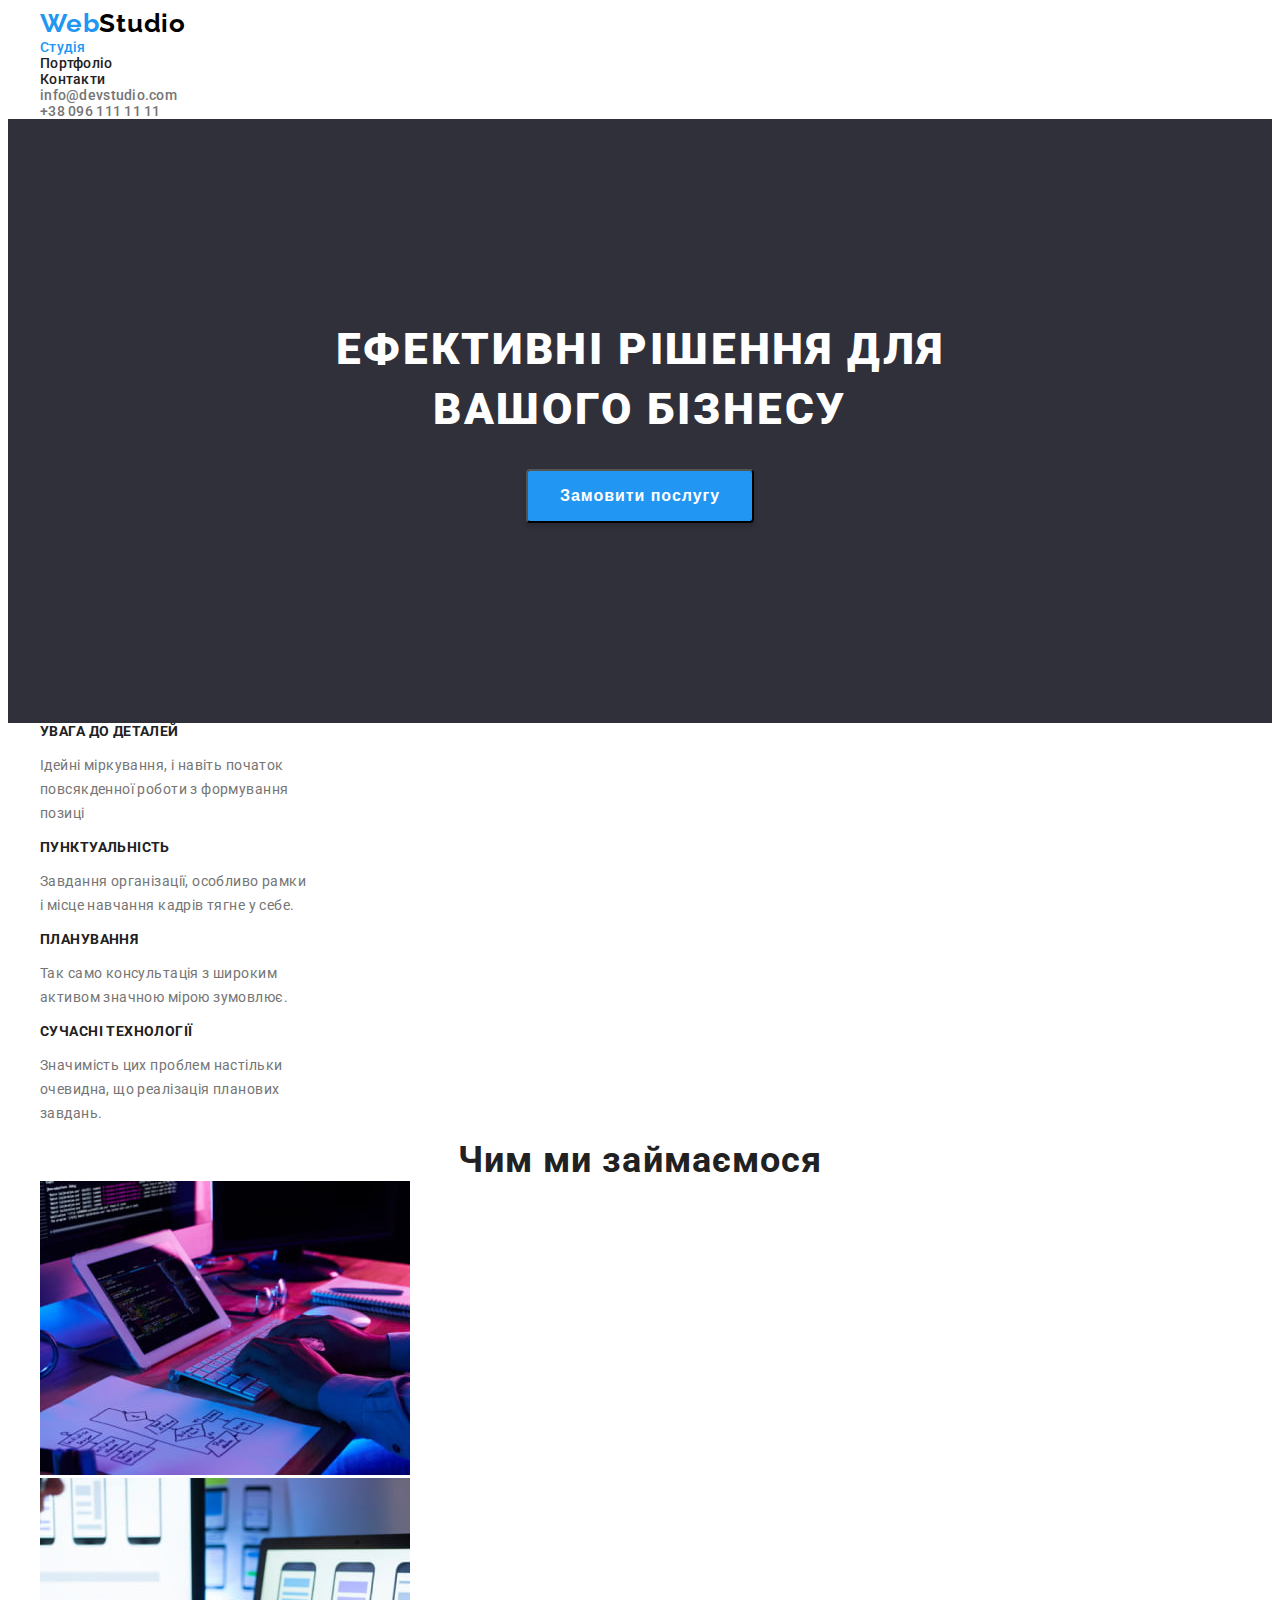
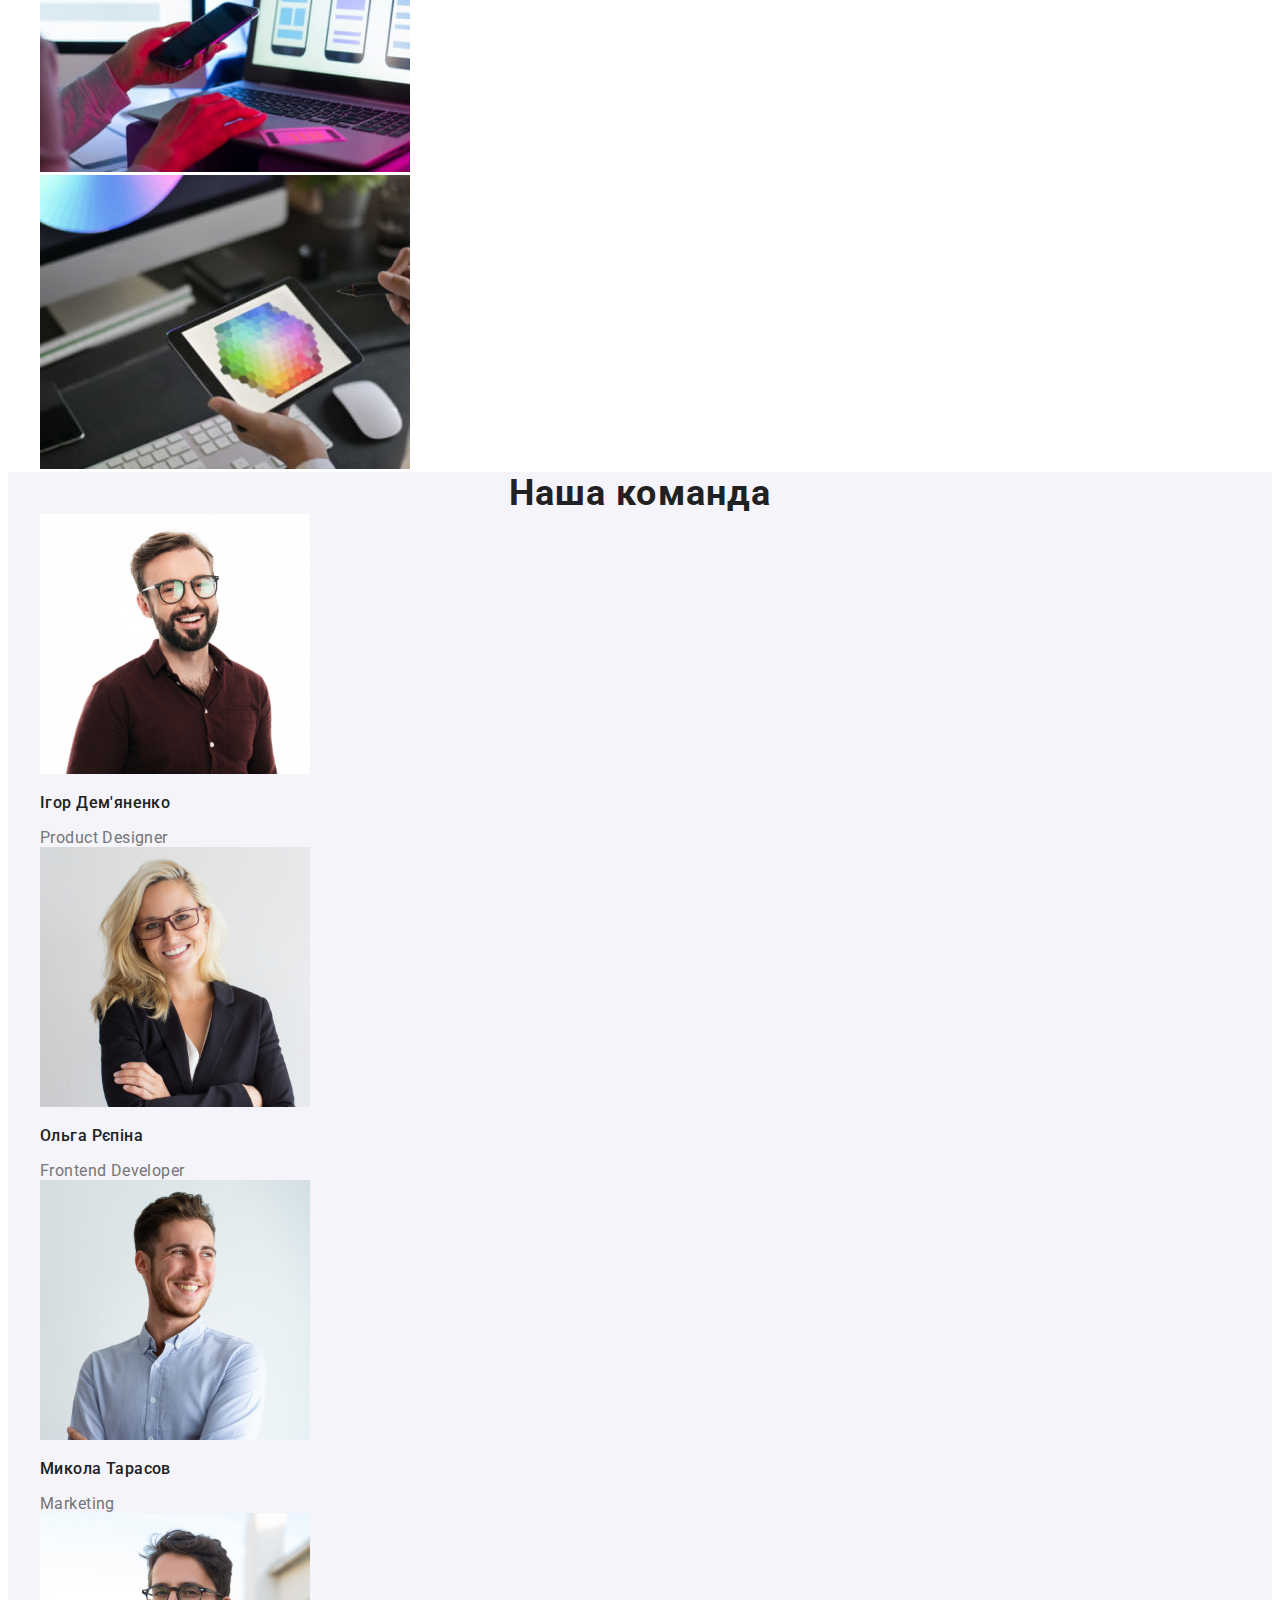
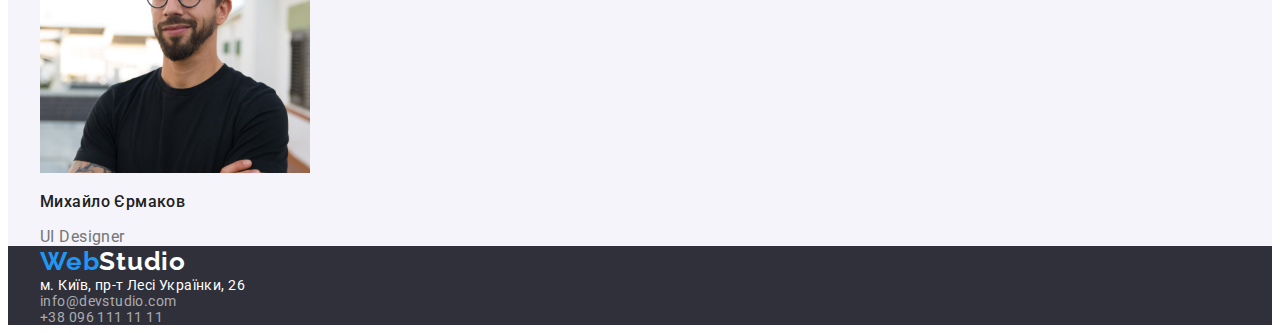
==== index.html @ a31b19a9 "Initial commit" ====
<!DOCTYPE html>
<html lang="en">
  <head>
    <meta charset="UTF-8" />
    <meta http-equiv="X-UA-Compatible" content="IE=edge" />
    <meta name="viewport" content="width=device-width, initial-scale=1.0" />
    <title>WebStudio</title>
    <!-- fonts -->
    <link rel="preconnect" href="https://fonts.googleapis.com" />
    <link rel="preconnect" href="https://fonts.gstatic.com" crossorigin />
    <link
      href="https://fonts.googleapis.com/css2?family=Raleway:wght@700&family=Roboto:wght@400;500;700;900&display=swap"
      rel="stylesheet"
    />
    <link
      rel="stylesheet"
      href="https://cdnjs.cloudflare.com/ajax/libs/modern-normalize/1.1.0/modern-normalize.min.css"
      integrity="sha512-wpPYUAdjBVSE4KJnH1VR1HeZfpl1ub8YT/NKx4PuQ5NmX2tKuGu6U/JRp5y+Y8XG2tV+wKQpNHVUX03MfMFn9Q=="
      crossorigin="anonymous"
      referrerpolicy="no-referrer"
    />
    <link rel="stylesheet" href="./css/styles.css" />
    <meta name="Ефективні рішення для вашого бізнесу" content="Створення сайтів на замовлення" />
  </head>
  <body>
    <header class="header">
      <div class="conteiner">
        <a class="logo-link" href="./index.html">Web<span class="logo-deko">Studio</span></a>
        <nav class="nav">
          <ul class="nav-list">
            <li class="nav-item"><a class="nav-link activ-page" href="./index.html">Студія</a></li>
            <li class="nav-item"><a class="nav-link" href="./portfolio.html">Портфоліо</a></li>
            <li class="nav-item"><a class="nav-link" href="">Контакти</a></li>
          </ul>
        </nav>
        <ul class="contacts-list">
          <li class="contacts-mail"
            ><a class="contacts-link" href="mailto:info@devstudio.com">info@devstudio.com</a></li
          >
          <li class="contacts-tel"
            ><a class="contacts-link" href="tel:+380961111111">+38 096 111 11 11</a></li
          >
        </ul>
      </div>
      <!--top-line-->
    </header>
    <main>
      <!--hero-->
      <section class="hero">
        <h1 class="hero-title"> Ефективні рішення для вашого бізнесу</h1>
        <button class="hero-button" type="button">Замовити послугу</button>
      </section>
      <section class="features conteiner">
        <!--Features-->
        <h2 class="visually-hidden">Переваги</h2>
        <ul class="features-list">
          <li class="features-item">
            <h3 class="features-title">Увага до деталей</h3>
            <p class="features-txt">
              Ідейні міркування, і навіть початок повсякденної роботи з формування позиці
            </p>
          </li>
          <li class="features-item">
            <h3 class="features-title">Пунктуальність</h3>
            <p class="features-txt">
              Завдання організації, особливо рамки і місце навчання кадрів тягне у себе.
            </p>
          </li>
          <li class="features-item">
            <h3 class="features-title">Планування</h3>
            <p class="features-txt">
              Так само консультація з широким активом значною мірою зумовлює.
            </p>
          </li>
          <li class="features-item">
            <h3 class="features-title">Сучасні технології</h3>
            <p class="features-txt">
              Значимість цих проблем настільки очевидна, що реалізація планових завдань.
            </p>
          </li>
        </ul>
      </section>
      <!--our-work-->
      <section class="our-work conteiner">
        <h2 class="work-title">Чим ми займаємося</h2>
        <ul class="work-list">
          <li class="work-item">
            <img
              width="370"
              height="294"
              src="imeges/our-work/box1.jpg"
              alt="close-up-image-programer-working-his-desk-office"
            />
          </li>
          <li class="work-item">
            <img
              width="370"
              height="294"
              src="imeges/our-work/box2.jpg"
              alt="designers-are-developing-application-smartphones-team-creators-is-working-interface-mobile-phones"
            />
          </li>
          <li class="work-item">
            <img
              width="370"
              height="294"
              src="imeges/our-work/box3.jpg"
              alt="artist-web-design-with-working-colour-selection-graphic-tablet"
            />
          </li>
        </ul>
      </section>
      <!--team-->
      <section class="team">
        <div class="conteiner">
          <h2 class="team-title">Наша команда</h2>
          <ul class="team-list">
            <li class="team-item">
              <!--team card 1-->
              <img width="270" height="260" src="imeges/team/img.jpg" alt="photo Ігор Дем'яненко" />
              <h3 class="team-mate">Ігор Дем'яненко</h3>
              <p class="team-position">Product Designer</p>
            </li>
            <li class="team-item">
              <!--team card 2-->
              <img width="270" height="260" src="imeges/team/img1.jpg" alt="photo Ольга Рєпіна" />
              <h3 class="team-mate">Ольга Рєпіна</h3>
              <p class="team-position">Frontend Developer</p>
            </li>
            <li class="team-item">
              <!--team card 3-->
              <img width="270" height="260" src="imeges/team/img2.jpg" alt="photo Микола Тарасов" />
              <h3 class="team-mate">Микола Тарасов</h3>
              <p class="team-position">Marketing</p>
            </li>
            <li class="team-item">
              <!--team card 4-->
              <img
                width="270"
                height="260"
                src="imeges/team/img3.jpg"
                alt="photo Михайло Єрмаков"
              />
              <h3 class="team-mate">Михайло Єрмаков</h3>
              <p class="team-position">UI Designer</p>
            </li>
          </ul>
        </div>
      </section>
    </main>
    <footer class="footer">
      <div class="conteiner">
        <a class="logo-link" href="./index.html">Web<span class="logo-deko-white">Studio</span></a>
        <address class="address">
          <ul class="address-list">
            <li class="address-item">
              <a
                class="address-link"
                target="_blank"
                rel="noopener nofollow"
                href="https://www.google.com/maps/d/viewer?mid=10uSM3H-mIU3GznYo2szRIEphczw&hl=en_US&ll=50.42732700000001%2C30.538092&z=17"
                >м. Київ, пр-т Лесі Українки, 26</a
              >
            </li>
            <li class="address-item"
              ><a class="mail-link" href="mailto:info@devstudio.com">info@devstudio.com</a></li
            >
            <li class="address-item"
              ><a class="tel-link" href="tel:+380961111111">+38 096 111 11 11</a></li
            >
          </ul>
        </address>
      </div>
    </footer>
  </body>
</html>
---- css/styles.css ----
:root {
  --main-font: Roboto, sans-serif;
  --secondary-font: Raleway, sans-serif;
  --primery-bgn: #f5f5f5;
  --secondary-bgn: #f5f4fa;
  --aсcent-bgn: #2f303a;
  --accent-color: #2196f3;
  --main-font-color: #757575;
  --secondary-font-color: #212121;
  --accent-font-color: #ffffff;
}
/* body */
a {
  text-decoration: none;
}
ul {
  list-style-type: none;
}
body {
  font-family: var(--main-font);
  font-size: 14px;
  background-color: #ffffff;
  letter-spacing: 0.03em;
  color: var(--main-font-color);
}

/* header */

.logo-link {
  font-family: 'Raleway';
  font-style: normal;
  font-weight: 700;
  font-size: 26px;
  line-height: calc(31 / 26);
  letter-spacing: 0.03em;
  color: var(--accent-color);
}
.conteiner {
  width: 1200px;
  margin-left: auto;
  margin-right: auto;
  padding-left: 15px;
  padding-right: 15px;
}
.logo-deko {
  color: black;
}
.nav-list,
.contacts-list {
  padding-left: 0px;
  margin: 0px;
}
.nav-link {
  font-weight: 500;
  line-height: calc(16 / 14);
  letter-spacing: 0.02em;
  color: var(--secondary-font-color);
}
.nav-link:hover,
.nav-link:focus {
  color: var(--accent-color);
}

.activ-page {
  color: var(--accent-color);
}

.contacts-link {
  color: inherit;
  font-weight: 500;
  line-height: calc(16 / 14);
  letter-spacing: 0.02em;
}
.contacts-link:hover,
.contacts-link:focus {
  color: var(--accent-color);
}
/* hero */
.hero {
  background: var(--aсcent-bgn);

  text-align: center;
  padding: 200px 0px;
}

.hero-title {
  font-weight: 900;
  font-size: 44px;
  line-height: calc(60 / 44);
  letter-spacing: 0.06em;
  text-transform: uppercase;
  color: var(--accent-font-color);
  padding-bottom: 0px;
  margin: 0px auto 30px;
  width: 696px;
}
.hero-button {
  cursor: pointer;
  font-weight: 700;
  font-size: 16px;
  line-height: calc(30 / 16);
  letter-spacing: 0.06em;
  color: var(--accent-font-color);
  background-color: var(--accent-color);
  padding: 10px 32px;
  min-width: 216px;
  box-shadow: 0px 4px 4px rgba(0, 0, 0, 0.15);
  border-radius: 4px;
}
/* features */

.visually-hidden {
  position: absolute;
  width: 1px;
  height: 1px;
  margin: -1px;
  border: 0;
  padding: 0;

  white-space: nowrap;
  clip-path: inset(100%);
  clip: rect(0 0 0 0);
  overflow: hidden;
}
.features-list {
  margin-top: 0px;
  padding-left: 0px;
}
.features-item {
  width: 270px;
}
.features-title {
  font-weight: 700;
  font-size: 14px;
  line-height: calc(16 / 14);
  letter-spacing: 0.03em;
  text-transform: uppercase;
  color: var(--secondary-font-color);
  margin: 0px;
}
.features-txt {
  line-height: calc(24 / 14);
  color: var(--main-font-color);
}

/* team */
.work-title,
.team-title {
  font-weight: 700;
  font-size: 36px;
  line-height: calc(42 / 36);
  text-align: center;
  letter-spacing: 0.03em;
  color: var(--secondary-font-color);
  margin: 0px;
}
.work-list,
.team-list,
.address-list {
  margin: 0px;
  padding: 0px;
}
.team {
  background: var(--secondary-bgn);
}
.team-mate,
.team-position {
  font-size: 16px;
  line-height: calc(19 / 16);
}
.team-mate {
  font-weight: 500;
  color: var(--secondary-font-color);
}
.team-position {
  margin: 0px;
}
/* footer */
.footer {
  background: var(--aсcent-bgn);
}
.logo-deko-white {
  color: var(--accent-font-color);
}
.mail-link,
.tel-link,
.address-link {
  font-style: normal;
}
.address-link {
  color: var(--accent-font-color);
}
.mail-link,
.tel-link {
  color: rgba(255, 255, 255, 0.6);
}
.address-link:hover,
.address-link:focus,
.mail-link:hover,
.mail-link:focus,
.tel-link:hover,
.tel-link:focus {
  color: var(--accent-color);
}
/* portfolio */
.filter-btns {
  padding-left: 0px;
  margin: 94px 0px 0px 0px;
  /* margin-bottom: 34px; */
}
.filter-btn {
  cursor: pointer;
  font-weight: 500;
  font-size: 16px;
  line-height: calc(26 / 16);
  text-align: center;
  color: var(--secondary-font-color);
  font-family: inherit;
  letter-spacing: 0.03em;
  background-color: var(--secondary-bgn);
  padding: 6px 22px;
}
.filter-btn:hover,
.filter-btn:focus {
  color: var(--accent-font-color);
  background-color: var(--accent-color);
}
.project-list {
  margin: 34px 0px 0px 0px;
  padding-left: 0px;
}

.project-title {
  font-weight: 700;
  font-size: 18px;
  line-height: calc(36 / 18);
  letter-spacing: 0.06em;
  color: var(--secondary-font-color);
  margin-top: 20px;
}
.project-txt {
  font-size: 16px;
  line-height: calc(30 / 16);
  margin-bottom: 0px;
  letter-spacing: 0.03em;
}
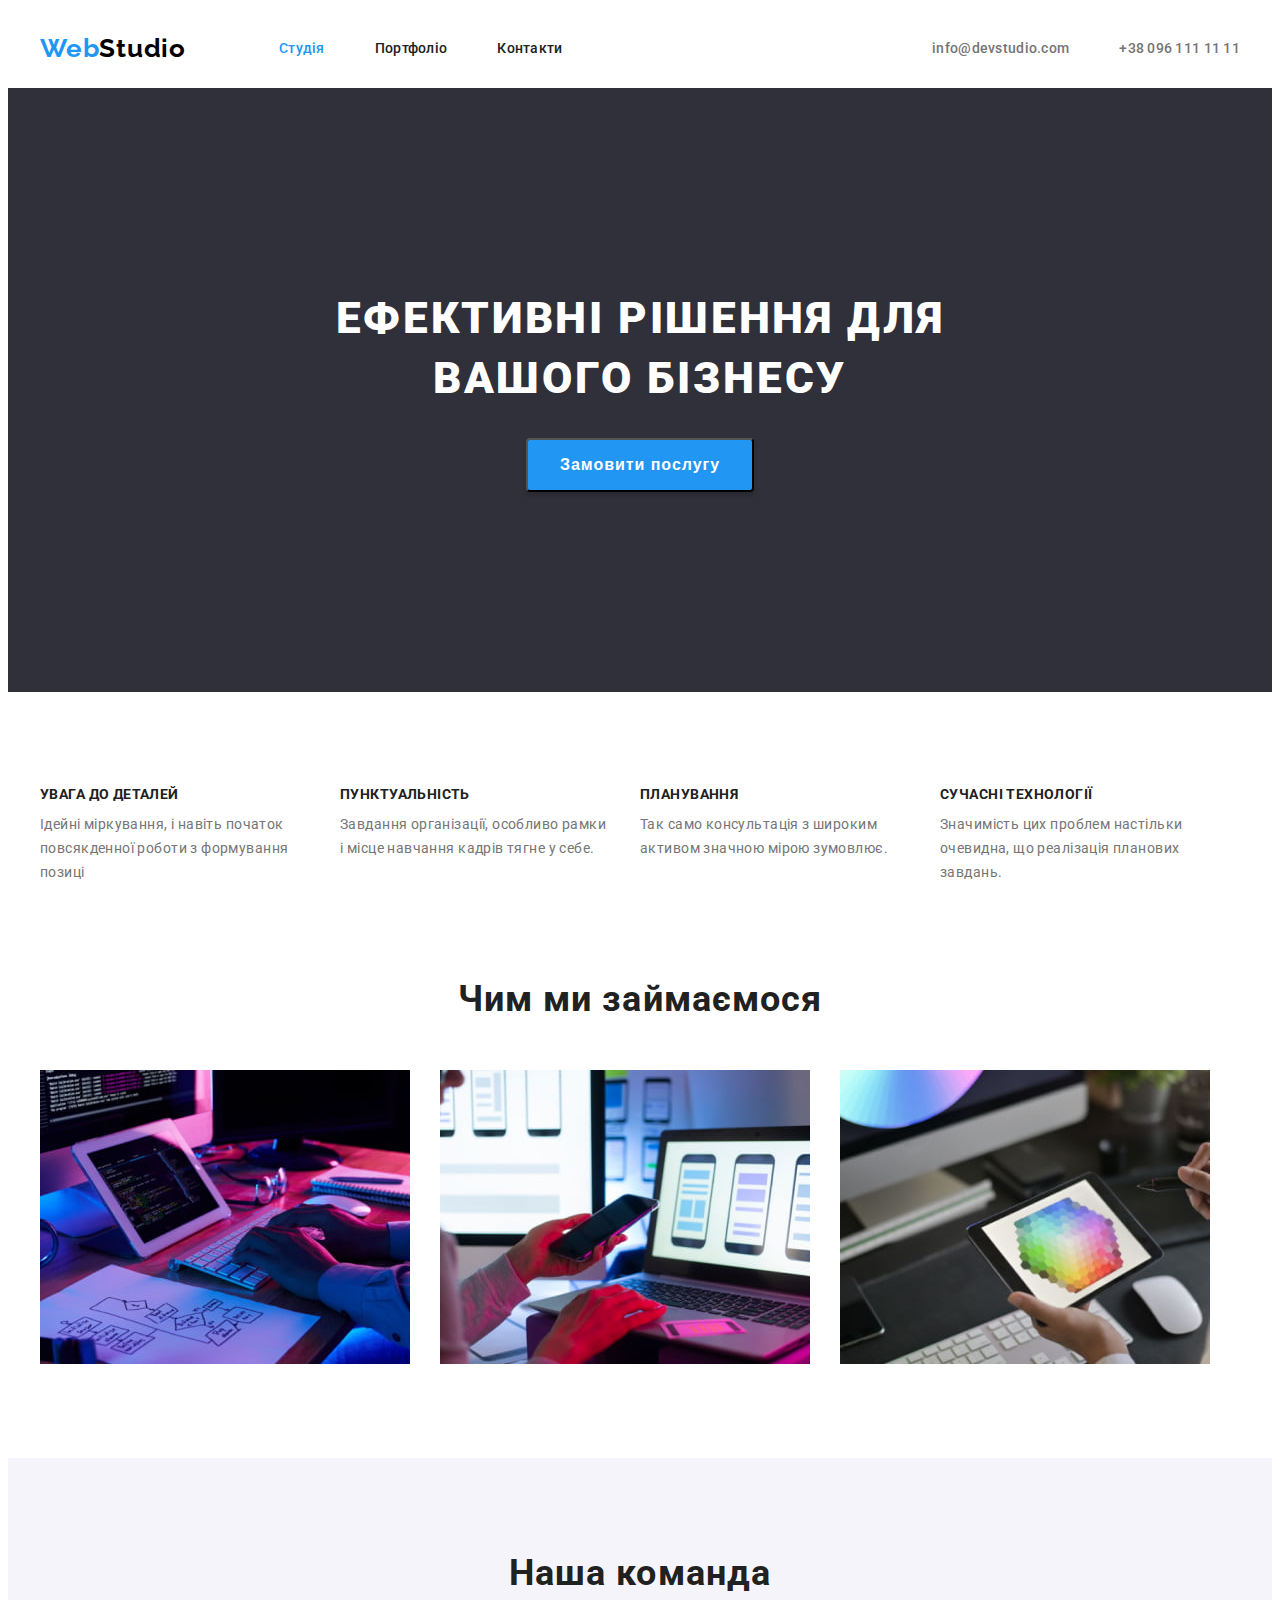
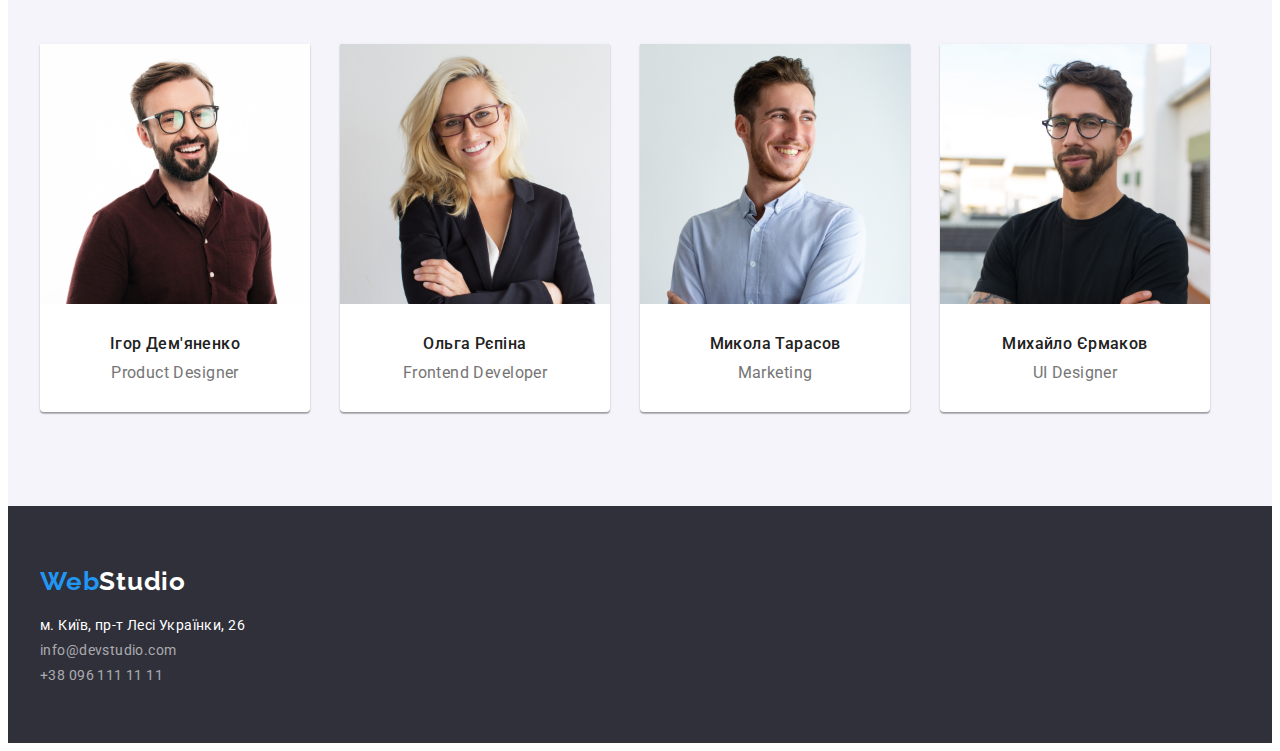
==== commit e61add44: "position on 2 pages" ====
--- a/index.html
+++ b/index.html
@@ -24,7 +24,7 @@
   </head>
   <body>
     <header class="header">
-      <div class="conteiner">
+      <div class="container">
         <a class="logo-link" href="./index.html">Web<span class="logo-deko">Studio</span></a>
         <nav class="nav">
           <ul class="nav-list">
@@ -50,106 +50,140 @@
         <h1 class="hero-title"> Ефективні рішення для вашого бізнесу</h1>
         <button class="hero-button" type="button">Замовити послугу</button>
       </section>
-      <section class="features conteiner">
+      <section class="features">
         <!--Features-->
-        <h2 class="visually-hidden">Переваги</h2>
-        <ul class="features-list">
-          <li class="features-item">
-            <h3 class="features-title">Увага до деталей</h3>
-            <p class="features-txt">
-              Ідейні міркування, і навіть початок повсякденної роботи з формування позиці
-            </p>
-          </li>
-          <li class="features-item">
-            <h3 class="features-title">Пунктуальність</h3>
-            <p class="features-txt">
-              Завдання організації, особливо рамки і місце навчання кадрів тягне у себе.
-            </p>
-          </li>
-          <li class="features-item">
-            <h3 class="features-title">Планування</h3>
-            <p class="features-txt">
-              Так само консультація з широким активом значною мірою зумовлює.
-            </p>
-          </li>
-          <li class="features-item">
-            <h3 class="features-title">Сучасні технології</h3>
-            <p class="features-txt">
-              Значимість цих проблем настільки очевидна, що реалізація планових завдань.
-            </p>
-          </li>
-        </ul>
+        <div class="container">
+          <h2 class="visually-hidden">Переваги</h2>
+          <ul class="features-list">
+            <li class="features-item">
+              <h3 class="features-title">Увага до деталей</h3>
+              <p class="features-txt">
+                Ідейні міркування, і навіть початок повсякденної роботи з формування позиці
+              </p>
+            </li>
+            <li class="features-item">
+              <h3 class="features-title">Пунктуальність</h3>
+              <p class="features-txt">
+                Завдання організації, особливо рамки і місце навчання кадрів тягне у себе.
+              </p>
+            </li>
+            <li class="features-item">
+              <h3 class="features-title">Планування</h3>
+              <p class="features-txt">
+                Так само консультація з широким активом значною мірою зумовлює.
+              </p>
+            </li>
+            <li class="features-item">
+              <h3 class="features-title">Сучасні технології</h3>
+              <p class="features-txt">
+                Значимість цих проблем настільки очевидна, що реалізація планових завдань.
+              </p>
+            </li>
+          </ul>
+        </div>
       </section>
       <!--our-work-->
-      <section class="our-work conteiner">
-        <h2 class="work-title">Чим ми займаємося</h2>
-        <ul class="work-list">
-          <li class="work-item">
-            <img
-              width="370"
-              height="294"
-              src="imeges/our-work/box1.jpg"
-              alt="close-up-image-programer-working-his-desk-office"
-            />
-          </li>
-          <li class="work-item">
-            <img
-              width="370"
-              height="294"
-              src="imeges/our-work/box2.jpg"
-              alt="designers-are-developing-application-smartphones-team-creators-is-working-interface-mobile-phones"
-            />
-          </li>
-          <li class="work-item">
-            <img
-              width="370"
-              height="294"
-              src="imeges/our-work/box3.jpg"
-              alt="artist-web-design-with-working-colour-selection-graphic-tablet"
-            />
-          </li>
-        </ul>
+      <section class="our-work">
+        <div class="container">
+          <h2 class="work-title">Чим ми займаємося</h2>
+          <ul class="work-list">
+            <li class="work-item">
+              <img
+                class="work-img"
+                width="370"
+                height="294"
+                src="imeges/our-work/box1.jpg"
+                alt="close-up-image-programer-working-his-desk-office"
+              />
+            </li>
+            <li class="work-item">
+              <img
+                class="work-img"
+                width="370"
+                height="294"
+                src="imeges/our-work/box2.jpg"
+                alt="designers-are-developing-application-smartphones-team-creators-is-working-interface-mobile-phones"
+              />
+            </li>
+            <li class="work-item">
+              <img
+                class="work-img"
+                width="370"
+                height="294"
+                src="imeges/our-work/box3.jpg"
+                alt="artist-web-design-with-working-colour-selection-graphic-tablet"
+              />
+            </li>
+          </ul>
+        </div>
       </section>
       <!--team-->
       <section class="team">
-        <div class="conteiner">
+        <div class="container">
           <h2 class="team-title">Наша команда</h2>
           <ul class="team-list">
             <li class="team-item">
               <!--team card 1-->
-              <img width="270" height="260" src="imeges/team/img.jpg" alt="photo Ігор Дем'яненко" />
-              <h3 class="team-mate">Ігор Дем'яненко</h3>
-              <p class="team-position">Product Designer</p>
+              <img
+                class="team-img"
+                width="270"
+                height="260"
+                src="imeges/team/img.jpg"
+                alt="photo Ігор Дем'яненко"
+              />
+              <div class="team-discription">
+                <h3 class="team-mate">Ігор Дем'яненко</h3>
+                <p class="team-position">Product Designer</p></div
+              >
             </li>
             <li class="team-item">
               <!--team card 2-->
-              <img width="270" height="260" src="imeges/team/img1.jpg" alt="photo Ольга Рєпіна" />
-              <h3 class="team-mate">Ольга Рєпіна</h3>
-              <p class="team-position">Frontend Developer</p>
+              <img
+                class="team-img"
+                width="270"
+                height="260"
+                src="imeges/team/img1.jpg"
+                alt="photo Ольга Рєпіна"
+              />
+              <div class="team-discription">
+                <h3 class="team-mate">Ольга Рєпіна</h3>
+                <p class="team-position">Frontend Developer</p>
+              </div>
             </li>
             <li class="team-item">
               <!--team card 3-->
-              <img width="270" height="260" src="imeges/team/img2.jpg" alt="photo Микола Тарасов" />
-              <h3 class="team-mate">Микола Тарасов</h3>
-              <p class="team-position">Marketing</p>
+              <img
+                class="team-img"
+                width="270"
+                height="260"
+                src="imeges/team/img2.jpg"
+                alt="photo Микола Тарасов"
+              />
+              <div class="team-discription">
+                <h3 class="team-mate">Микола Тарасов</h3>
+                <p class="team-position">Marketing</p>
+              </div>
             </li>
             <li class="team-item">
               <!--team card 4-->
               <img
+                class="team-img"
                 width="270"
                 height="260"
                 src="imeges/team/img3.jpg"
                 alt="photo Михайло Єрмаков"
               />
-              <h3 class="team-mate">Михайло Єрмаков</h3>
-              <p class="team-position">UI Designer</p>
+              <div class="team-discription">
+                <h3 class="team-mate">Михайло Єрмаков</h3>
+                <p class="team-position">UI Designer</p>
+              </div>
             </li>
           </ul>
         </div>
       </section>
     </main>
     <footer class="footer">
-      <div class="conteiner">
+      <div class="container">
         <a class="logo-link" href="./index.html">Web<span class="logo-deko-white">Studio</span></a>
         <address class="address">
           <ul class="address-list">
@@ -165,7 +199,7 @@
             <li class="address-item"
               ><a class="mail-link" href="mailto:info@devstudio.com">info@devstudio.com</a></li
             >
-            <li class="address-item"
+            <li class="address-item margin-bottom0"
               ><a class="tel-link" href="tel:+380961111111">+38 096 111 11 11</a></li
             >
           </ul>
--- a/css/styles.css
+++ b/css/styles.css
@@ -24,8 +24,11 @@
   color: var(--main-font-color);
 }
 
-/* header */
-
+/* -------------header-------------------- */
+.header > .container {
+  display: flex;
+  align-items: center;
+}
 .logo-link {
   font-family: 'Raleway';
   font-style: normal;
@@ -35,7 +38,7 @@
   letter-spacing: 0.03em;
   color: var(--accent-color);
 }
-.conteiner {
+.container {
   width: 1200px;
   margin-left: auto;
   margin-right: auto;
@@ -49,8 +52,18 @@
 .contacts-list {
   padding-left: 0px;
   margin: 0px;
-}
+  display: flex;
+  margin-left: 93px;
+}
+.nav-list :not(:last-child) {
+  margin-right: 50px;
+}
+
 .nav-link {
+  display: block;
+  padding-top: 32px;
+  padding-bottom: 32px;
+
   font-weight: 500;
   line-height: calc(16 / 14);
   letter-spacing: 0.02em;
@@ -64,7 +77,12 @@
 .activ-page {
   color: var(--accent-color);
 }
-
+.contacts-list :not(:last-child) {
+  margin-right: 50px;
+}
+.contacts-list {
+  margin-left: auto;
+}
 .contacts-link {
   color: inherit;
   font-weight: 500;
@@ -75,7 +93,7 @@
 .contacts-link:focus {
   color: var(--accent-color);
 }
-/* hero */
+/*--------------- hero---------------------- */
 .hero {
   background: var(--aсcent-bgn);
 
@@ -107,7 +125,7 @@
   box-shadow: 0px 4px 4px rgba(0, 0, 0, 0.15);
   border-radius: 4px;
 }
-/* features */
+/*----------------------------- features----------------------- */
 
 .visually-hidden {
   position: absolute;
@@ -125,6 +143,13 @@
 .features-list {
   margin-top: 0px;
   padding-left: 0px;
+  margin-bottom: 0px;
+  padding-top: 94px;
+
+  display: flex;
+}
+.features-list :not(:last-child) {
+  margin-right: 30px;
 }
 .features-item {
   width: 270px;
@@ -136,14 +161,40 @@
   letter-spacing: 0.03em;
   text-transform: uppercase;
   color: var(--secondary-font-color);
-  margin: 0px;
+  margin-top: 0px;
+  margin-bottom: 10px;
 }
 .features-txt {
   line-height: calc(24 / 14);
   color: var(--main-font-color);
-}
-
-/* team */
+  margin-bottom: 0px;
+  margin-top: 0px;
+}
+/* -----------------------our-work--------------------------- */
+.our-work {
+  padding-top: 94px;
+  padding-bottom: 94px;
+}
+
+.work-list {
+  margin-top: 0px;
+  margin-bottom: 0px;
+  padding-left: 0px;
+
+  display: flex;
+}
+.work-list :not(:last-child) {
+  margin-right: 30px;
+}
+.work-img {
+  display: block;
+}
+/*------------------------- team------------------------------ */
+.team {
+  background: var(--secondary-bgn);
+  padding-top: 94px;
+  padding-bottom: 94px;
+}
 .work-title,
 .team-title {
   font-weight: 700;
@@ -152,16 +203,34 @@
   text-align: center;
   letter-spacing: 0.03em;
   color: var(--secondary-font-color);
-  margin: 0px;
-}
-.work-list,
-.team-list,
-.address-list {
-  margin: 0px;
-  padding: 0px;
-}
-.team {
-  background: var(--secondary-bgn);
+  margin-bottom: 50px;
+  margin-top: 0px;
+}
+.team-list {
+  display: block;
+  display: flex;
+  margin-top: 0px;
+  margin-bottom: 0px;
+  padding-left: 0px;
+}
+.team-list > :not(:last-child) {
+  margin-right: 30px;
+}
+.team-item {
+  width: 270px;
+  background-color: var(--accent-font-color);
+  box-shadow: 0px 1px 3px rgba(0, 0, 0, 0.12), 0px 1px 1px rgba(0, 0, 0, 0.14),
+    0px 2px 1px rgba(0, 0, 0, 0.2);
+  border-radius: 0px 0px 4px 4px;
+  margin-right: 0px;
+}
+.team-img {
+  display: block;
+}
+.team-discription {
+  text-align: center;
+  margin-top: 30px;
+  margin-bottom: 30px;
 }
 .team-mate,
 .team-position {
@@ -171,16 +240,34 @@
 .team-mate {
   font-weight: 500;
   color: var(--secondary-font-color);
+  margin-top: 0px;
+  margin-bottom: 10px;
+  margin-right: 0px;
 }
 .team-position {
-  margin: 0px;
-}
-/* footer */
+  margin-top: 0px;
+  margin-bottom: 0px;
+}
+/* ------------------------footer--------------------------- */
 .footer {
   background: var(--aсcent-bgn);
+  padding-top: 60px;
+  padding-bottom: 60px;
 }
 .logo-deko-white {
   color: var(--accent-font-color);
+}
+.address-list {
+  padding-left: 0px;
+  margin-top: 20px;
+  margin-bottom: 0px;
+}
+.address-item {
+  display: block;
+  margin-bottom: 9px;
+}
+.margin-bottom0 {
+  margin-bottom: 0px;
 }
 .mail-link,
 .tel-link,
@@ -202,11 +289,21 @@
 .tel-link:focus {
   color: var(--accent-color);
 }
-/* portfolio */
+/* ---------------------------portfolio---------------------------------- */
+.main {
+  padding-top: 94px;
+  padding-bottom: 94px;
+}
 .filter-btns {
   padding-left: 0px;
-  margin: 94px 0px 0px 0px;
-  /* margin-bottom: 34px; */
+
+  margin-top: 0px;
+  margin-bottom: 0px;
+  display: flex;
+  justify-content: center;
+}
+.filter-btns :not(:last-child) {
+  margin-right: 8px;
 }
 .filter-btn {
   cursor: pointer;
@@ -219,6 +316,7 @@
   letter-spacing: 0.03em;
   background-color: var(--secondary-bgn);
   padding: 6px 22px;
+  border-color: transparent;
 }
 .filter-btn:hover,
 .filter-btn:focus {
@@ -226,21 +324,46 @@
   background-color: var(--accent-color);
 }
 .project-list {
-  margin: 34px 0px 0px 0px;
-  padding-left: 0px;
-}
-
+  padding-left: 0px;
+  margin-top: 50px;
+  margin-bottom: 0px;
+  display: flex;
+  flex-wrap: wrap;
+}
+.project-item {
+  width: 370px;
+  border: 1px solid #eeeeee;
+  margin-right: 30px;
+  margin-bottom: 30px;
+}
+.project-item:nth-child(3n) {
+  margin-right: 0px;
+}
+.project-item:nth-last-child(-n + 3) {
+  margin-bottom: 0px;
+}
+.project-img {
+  display: block;
+}
+.project-discripnion {
+  margin-top: 20px;
+  margin-bottom: 20px;
+  margin-left: 24px;
+  margin-right: 24px;
+}
 .project-title {
   font-weight: 700;
   font-size: 18px;
   line-height: calc(36 / 18);
   letter-spacing: 0.06em;
   color: var(--secondary-font-color);
-  margin-top: 20px;
+  margin-top: 0px;
+  margin-bottom: 0px;
 }
 .project-txt {
   font-size: 16px;
   line-height: calc(30 / 16);
   margin-bottom: 0px;
-  letter-spacing: 0.03em;
-}
+  margin-top: 4px;
+  letter-spacing: 0.03em;
+}
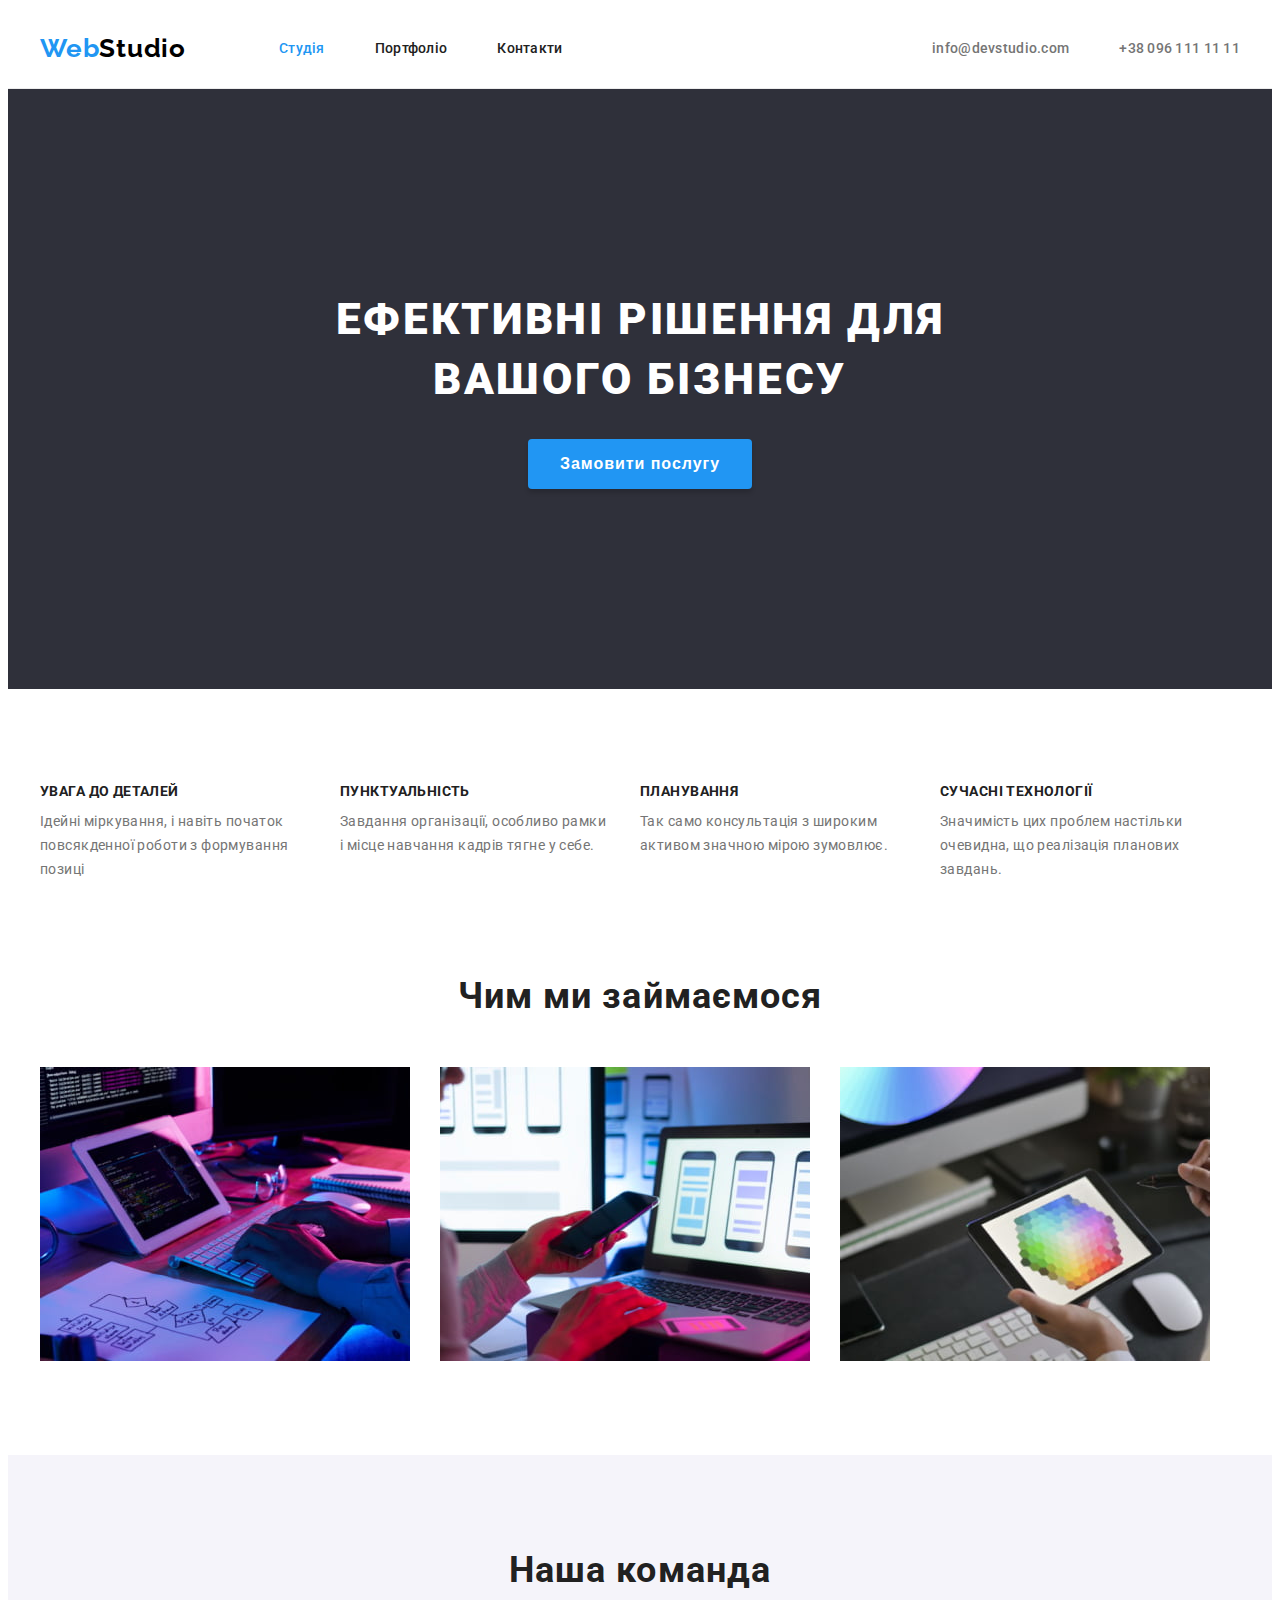
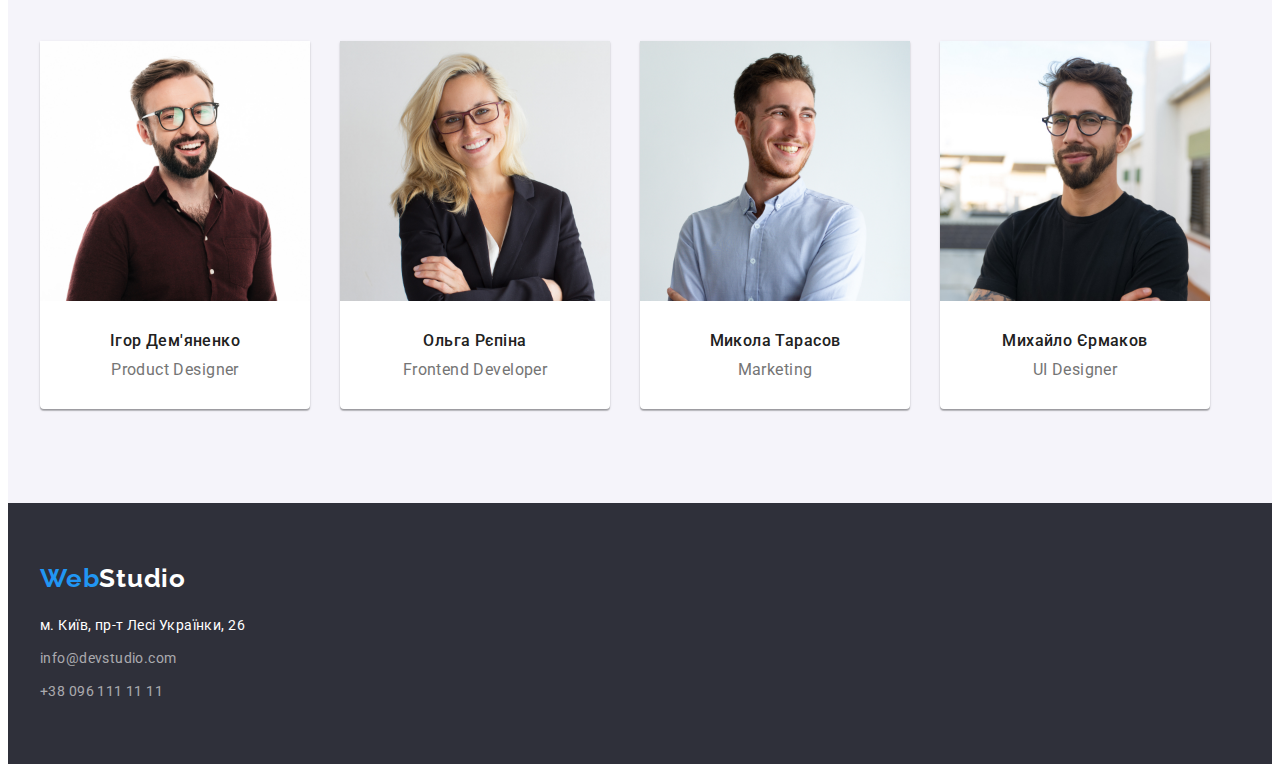
==== commit 2b954081: "improvements" ====
--- a/index.html
+++ b/index.html
@@ -25,36 +25,42 @@
   <body>
     <header class="header">
       <div class="container">
-        <a class="logo-link" href="./index.html">Web<span class="logo-deko">Studio</span></a>
+        <a class="logo-link link" href="./index.html">Web<span class="logo-deko">Studio</span></a>
         <nav class="nav">
-          <ul class="nav-list">
-            <li class="nav-item"><a class="nav-link activ-page" href="./index.html">Студія</a></li>
-            <li class="nav-item"><a class="nav-link" href="./portfolio.html">Портфоліо</a></li>
-            <li class="nav-item"><a class="nav-link" href="">Контакти</a></li>
+          <ul class="nav-list list">
+            <li class="nav-item"
+              ><a class="nav-link link activ-page" href="./index.html">Студія</a></li
+            >
+            <li class="nav-item"><a class="nav-link link" href="./portfolio.html">Портфоліо</a></li>
+            <li class="nav-item"><a class="nav-link link" href="">Контакти</a></li>
           </ul>
         </nav>
-        <ul class="contacts-list">
+        <ul class="contacts-list list">
           <li class="contacts-mail"
-            ><a class="contacts-link" href="mailto:info@devstudio.com">info@devstudio.com</a></li
+            ><a class="contacts-link link" href="mailto:info@devstudio.com"
+              >info@devstudio.com</a
+            ></li
           >
           <li class="contacts-tel"
-            ><a class="contacts-link" href="tel:+380961111111">+38 096 111 11 11</a></li
+            ><a class="contacts-link link" href="tel:+380961111111">+38 096 111 11 11</a></li
           >
         </ul>
       </div>
       <!--top-line-->
     </header>
     <main>
-      <!--hero-->
+      <!-------------------hero---------------------------->
       <section class="hero">
-        <h1 class="hero-title"> Ефективні рішення для вашого бізнесу</h1>
-        <button class="hero-button" type="button">Замовити послугу</button>
-      </section>
-      <section class="features">
-        <!--Features-->
+        <div class="container">
+          <h1 class="hero-title"> Ефективні рішення для вашого бізнесу</h1>
+          <button class="hero-button" type="button">Замовити послугу</button>
+        </div>
+      </section>
+      <section class="features section">
+        <!------------------Features------------------------>
         <div class="container">
           <h2 class="visually-hidden">Переваги</h2>
-          <ul class="features-list">
+          <ul class="features-list list">
             <li class="features-item">
               <h3 class="features-title">Увага до деталей</h3>
               <p class="features-txt">
@@ -82,11 +88,11 @@
           </ul>
         </div>
       </section>
-      <!--our-work-->
-      <section class="our-work">
+      <!-------------------------our-work-------------------->
+      <section class="our-work section">
         <div class="container">
           <h2 class="work-title">Чим ми займаємося</h2>
-          <ul class="work-list">
+          <ul class="work-list list">
             <li class="work-item">
               <img
                 class="work-img"
@@ -117,13 +123,13 @@
           </ul>
         </div>
       </section>
-      <!--team-->
-      <section class="team">
+      <!-------------------team-------------------->
+      <section class="team section">
         <div class="container">
           <h2 class="team-title">Наша команда</h2>
-          <ul class="team-list">
-            <li class="team-item">
-              <!--team card 1-->
+          <ul class="team-list list">
+            <li class="team-item">
+              <!------------------------team card 1------------------>
               <img
                 class="team-img"
                 width="270"
@@ -137,7 +143,7 @@
               >
             </li>
             <li class="team-item">
-              <!--team card 2-->
+              <!--------------------team card 2--------------------->
               <img
                 class="team-img"
                 width="270"
@@ -151,7 +157,7 @@
               </div>
             </li>
             <li class="team-item">
-              <!--team card 3-->
+              <!--------------------team card 3---------------->
               <img
                 class="team-img"
                 width="270"
@@ -165,7 +171,7 @@
               </div>
             </li>
             <li class="team-item">
-              <!--team card 4-->
+              <!-----------------------team card 4----------------->
               <img
                 class="team-img"
                 width="270"
@@ -184,12 +190,14 @@
     </main>
     <footer class="footer">
       <div class="container">
-        <a class="logo-link" href="./index.html">Web<span class="logo-deko-white">Studio</span></a>
+        <a class="logo-link link" href="./index.html"
+          >Web<span class="logo-deko-white">Studio</span></a
+        >
         <address class="address">
-          <ul class="address-list">
+          <ul class="address-list list">
             <li class="address-item">
               <a
-                class="address-link"
+                class="address-link link"
                 target="_blank"
                 rel="noopener nofollow"
                 href="https://www.google.com/maps/d/viewer?mid=10uSM3H-mIU3GznYo2szRIEphczw&hl=en_US&ll=50.42732700000001%2C30.538092&z=17"
@@ -197,10 +205,10 @@
               >
             </li>
             <li class="address-item"
-              ><a class="mail-link" href="mailto:info@devstudio.com">info@devstudio.com</a></li
+              ><a class="mail-link link" href="mailto:info@devstudio.com">info@devstudio.com</a></li
             >
             <li class="address-item margin-bottom0"
-              ><a class="tel-link" href="tel:+380961111111">+38 096 111 11 11</a></li
+              ><a class="tel-link link" href="tel:+380961111111">+38 096 111 11 11</a></li
             >
           </ul>
         </address>
--- a/css/styles.css
+++ b/css/styles.css
@@ -9,34 +9,34 @@
   --secondary-font-color: #212121;
   --accent-font-color: #ffffff;
 }
-/* body */
-a {
-  text-decoration: none;
-}
-ul {
-  list-style-type: none;
-}
-body {
-  font-family: var(--main-font);
-  font-size: 14px;
-  background-color: #ffffff;
-  letter-spacing: 0.03em;
-  color: var(--main-font-color);
-}
-
-/* -------------header-------------------- */
-.header > .container {
-  display: flex;
-  align-items: center;
-}
-.logo-link {
-  font-family: 'Raleway';
+h1,
+h2,
+h3,
+h4,
+h5,
+h6,
+p {
+  margin: 0px;
+}
+
+img {
+  display: block;
+  max-width: 100%;
+  height: auto;
+}
+
+address {
   font-style: normal;
-  font-weight: 700;
-  font-size: 26px;
-  line-height: calc(31 / 26);
-  letter-spacing: 0.03em;
-  color: var(--accent-color);
+}
+button {
+  display: block;
+  cursor: pointer;
+  border: none;
+  border-radius: 4px;
+}
+.section {
+  padding-top: 94px;
+  padding-bottom: 94px;
 }
 .container {
   width: 1200px;
@@ -45,19 +45,56 @@
   padding-left: 15px;
   padding-right: 15px;
 }
+.list {
+  list-style: none;
+  padding-left: 0px;
+  margin: 0px;
+}
+.link {
+  text-decoration: none;
+  color: inherit;
+}
+
+body {
+  font-family: var(--main-font);
+  font-size: 14px;
+  background-color: #ffffff;
+  letter-spacing: 0.03em;
+  color: var(--main-font-color);
+}
+
+/* -------------header-------------------- */
+.header {
+  border-bottom: 1px solid #ececec;
+}
+.header > .container {
+  display: flex;
+  align-items: center;
+}
+.logo-link {
+  font-family: 'Raleway';
+  font-style: normal;
+  font-weight: 700;
+  font-size: 26px;
+  line-height: calc(31 / 26);
+  letter-spacing: 0.03em;
+  color: var(--accent-color);
+}
+
 .logo-deko {
   color: black;
 }
+.nav {
+  margin-left: 93px;
+}
 .nav-list,
 .contacts-list {
-  padding-left: 0px;
-  margin: 0px;
-  display: flex;
-  margin-left: 93px;
-}
-.nav-list :not(:last-child) {
+  display: flex;
+  gap: 50px;
+}
+/* .nav-list :not(:last-child) {
   margin-right: 50px;
-}
+} */
 
 .nav-link {
   display: block;
@@ -77,14 +114,13 @@
 .activ-page {
   color: var(--accent-color);
 }
-.contacts-list :not(:last-child) {
+/* .contacts-list :not(:last-child) {
   margin-right: 50px;
-}
+} */
 .contacts-list {
   margin-left: auto;
 }
 .contacts-link {
-  color: inherit;
   font-weight: 500;
   line-height: calc(16 / 14);
   letter-spacing: 0.02em;
@@ -96,7 +132,6 @@
 /*--------------- hero---------------------- */
 .hero {
   background: var(--aсcent-bgn);
-
   text-align: center;
   padding: 200px 0px;
 }
@@ -123,7 +158,9 @@
   padding: 10px 32px;
   min-width: 216px;
   box-shadow: 0px 4px 4px rgba(0, 0, 0, 0.15);
-  border-radius: 4px;
+  margin-left: auto;
+  margin-right: auto;
+  border: none;
 }
 /*----------------------------- features----------------------- */
 
@@ -140,17 +177,16 @@
   clip: rect(0 0 0 0);
   overflow: hidden;
 }
+.features {
+  padding-bottom: 0px;
+}
 .features-list {
-  margin-top: 0px;
-  padding-left: 0px;
-  margin-bottom: 0px;
-  padding-top: 94px;
-
-  display: flex;
-}
-.features-list :not(:last-child) {
+  display: flex;
+  gap: 30px;
+}
+/* .features-list :not(:last-child) {
   margin-right: 30px;
-}
+} */
 .features-item {
   width: 270px;
 }
@@ -171,10 +207,6 @@
   margin-top: 0px;
 }
 /* -----------------------our-work--------------------------- */
-.our-work {
-  padding-top: 94px;
-  padding-bottom: 94px;
-}
 
 .work-list {
   margin-top: 0px;
@@ -182,18 +214,17 @@
   padding-left: 0px;
 
   display: flex;
-}
-.work-list :not(:last-child) {
+  gap: 30px;
+}
+/* .work-list :not(:last-child) {
   margin-right: 30px;
-}
+} */
 .work-img {
   display: block;
 }
 /*------------------------- team------------------------------ */
 .team {
   background: var(--secondary-bgn);
-  padding-top: 94px;
-  padding-bottom: 94px;
 }
 .work-title,
 .team-title {
@@ -209,13 +240,14 @@
 .team-list {
   display: block;
   display: flex;
-  margin-top: 0px;
-  margin-bottom: 0px;
-  padding-left: 0px;
-}
-.team-list > :not(:last-child) {
+  gap: 30px;
+  margin-top: 0px;
+  margin-bottom: 0px;
+  padding-left: 0px;
+}
+/* .team-list > :not(:last-child) {
   margin-right: 30px;
-}
+} */
 .team-item {
   width: 270px;
   background-color: var(--accent-font-color);
@@ -225,12 +257,11 @@
   margin-right: 0px;
 }
 .team-img {
-  display: block;
 }
 .team-discription {
   text-align: center;
-  margin-top: 30px;
-  margin-bottom: 30px;
+  padding-top: 30px;
+  padding-bottom: 30px;
 }
 .team-mate,
 .team-position {
@@ -257,13 +288,11 @@
 .logo-deko-white {
   color: var(--accent-font-color);
 }
-.address-list {
-  padding-left: 0px;
+.address {
   margin-top: 20px;
-  margin-bottom: 0px;
-}
+}
+
 .address-item {
-  display: block;
   margin-bottom: 9px;
 }
 .margin-bottom0 {
@@ -273,6 +302,7 @@
 .tel-link,
 .address-link {
   font-style: normal;
+  line-height: 1.71;
 }
 .address-link {
   color: var(--accent-font-color);
@@ -290,10 +320,7 @@
   color: var(--accent-color);
 }
 /* ---------------------------portfolio---------------------------------- */
-.main {
-  padding-top: 94px;
-  padding-bottom: 94px;
-}
+
 .filter-btns {
   padding-left: 0px;
 
@@ -301,10 +328,11 @@
   margin-bottom: 0px;
   display: flex;
   justify-content: center;
-}
-.filter-btns :not(:last-child) {
+  gap: 8px;
+}
+/* .filter-btns :not(:last-child) {
   margin-right: 8px;
-}
+} */
 .filter-btn {
   cursor: pointer;
   font-weight: 500;
@@ -316,7 +344,7 @@
   letter-spacing: 0.03em;
   background-color: var(--secondary-bgn);
   padding: 6px 22px;
-  border-color: transparent;
+  border: none;
 }
 .filter-btn:hover,
 .filter-btn:focus {
@@ -329,27 +357,23 @@
   margin-bottom: 0px;
   display: flex;
   flex-wrap: wrap;
+  gap: 30px;
 }
 .project-item {
   width: 370px;
+}
+
+.project-img {
+  display: block;
+  max-width: 100%;
+  height: auto;
+}
+.project-discripnion {
+  padding-top: 20px;
+  padding-bottom: 20px;
+  padding-left: 24px;
+  padding-right: 24px;
   border: 1px solid #eeeeee;
-  margin-right: 30px;
-  margin-bottom: 30px;
-}
-.project-item:nth-child(3n) {
-  margin-right: 0px;
-}
-.project-item:nth-last-child(-n + 3) {
-  margin-bottom: 0px;
-}
-.project-img {
-  display: block;
-}
-.project-discripnion {
-  margin-top: 20px;
-  margin-bottom: 20px;
-  margin-left: 24px;
-  margin-right: 24px;
 }
 .project-title {
   font-weight: 700;
